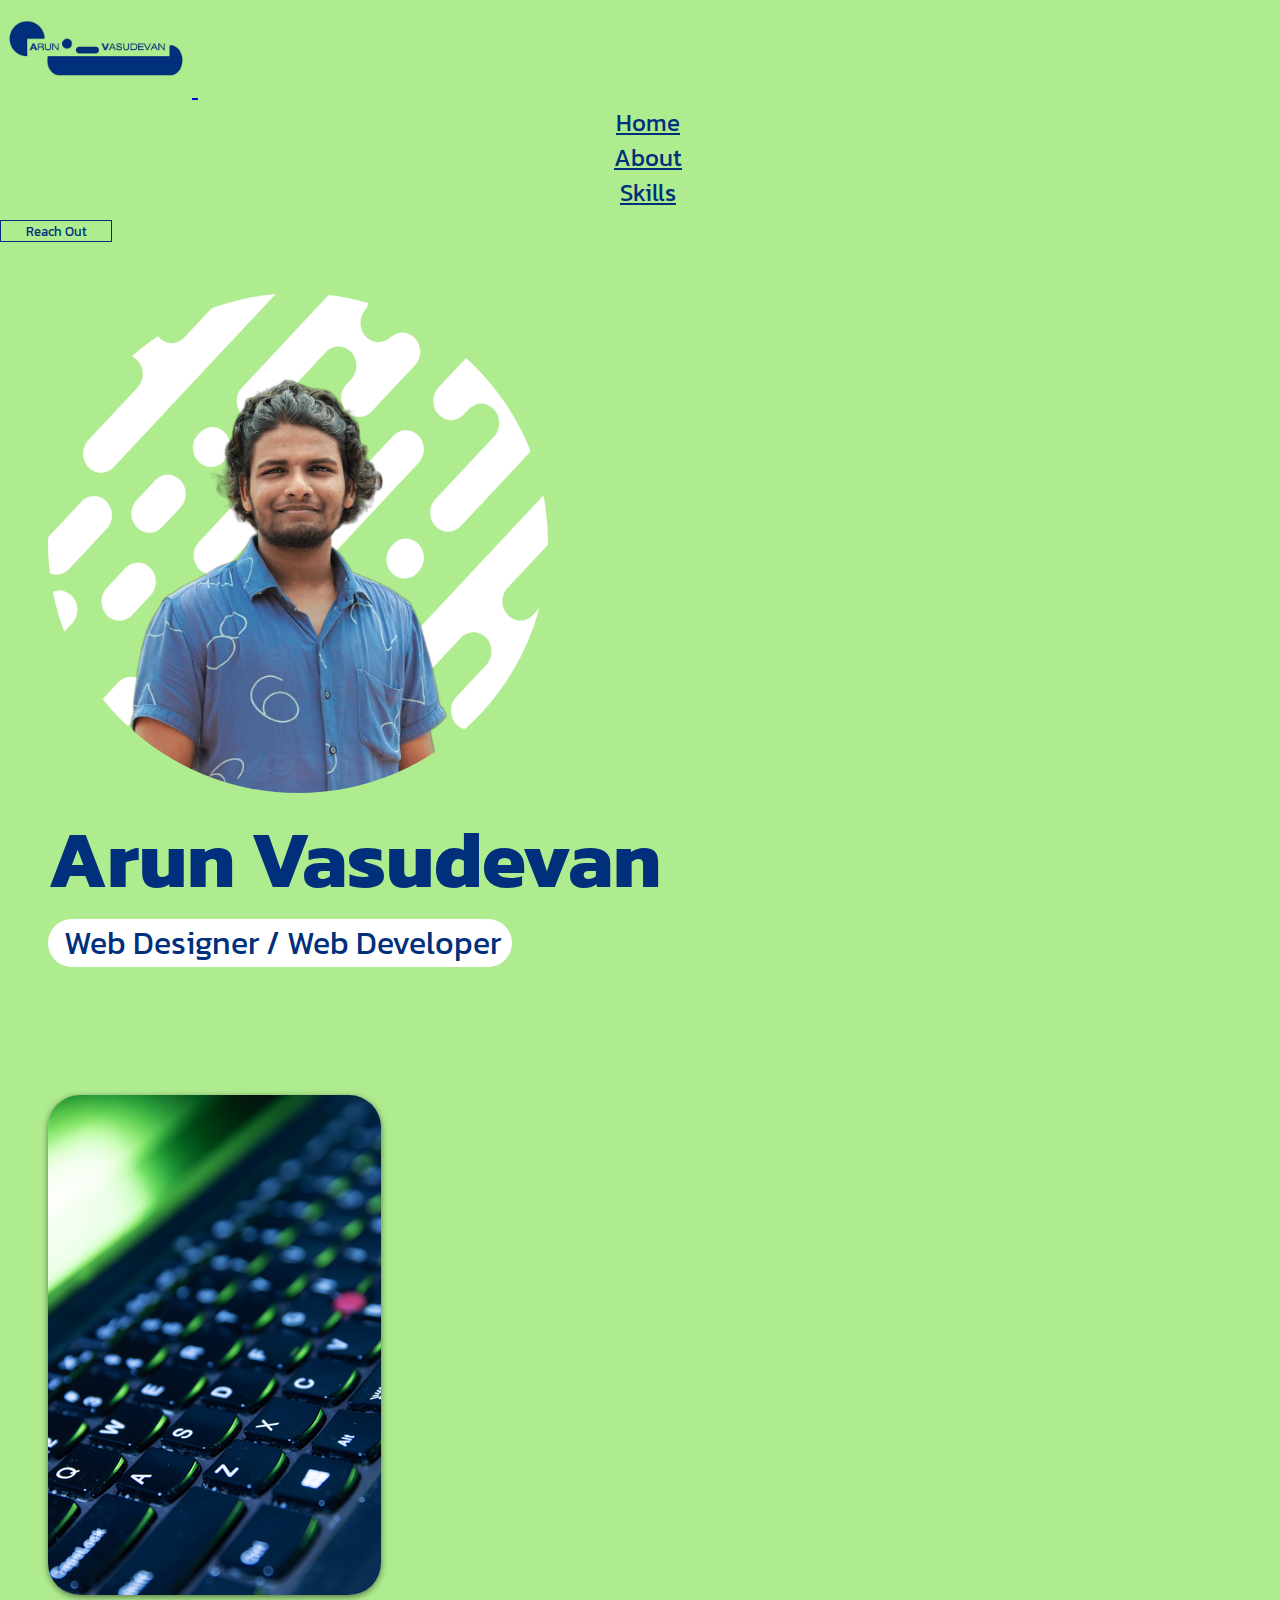
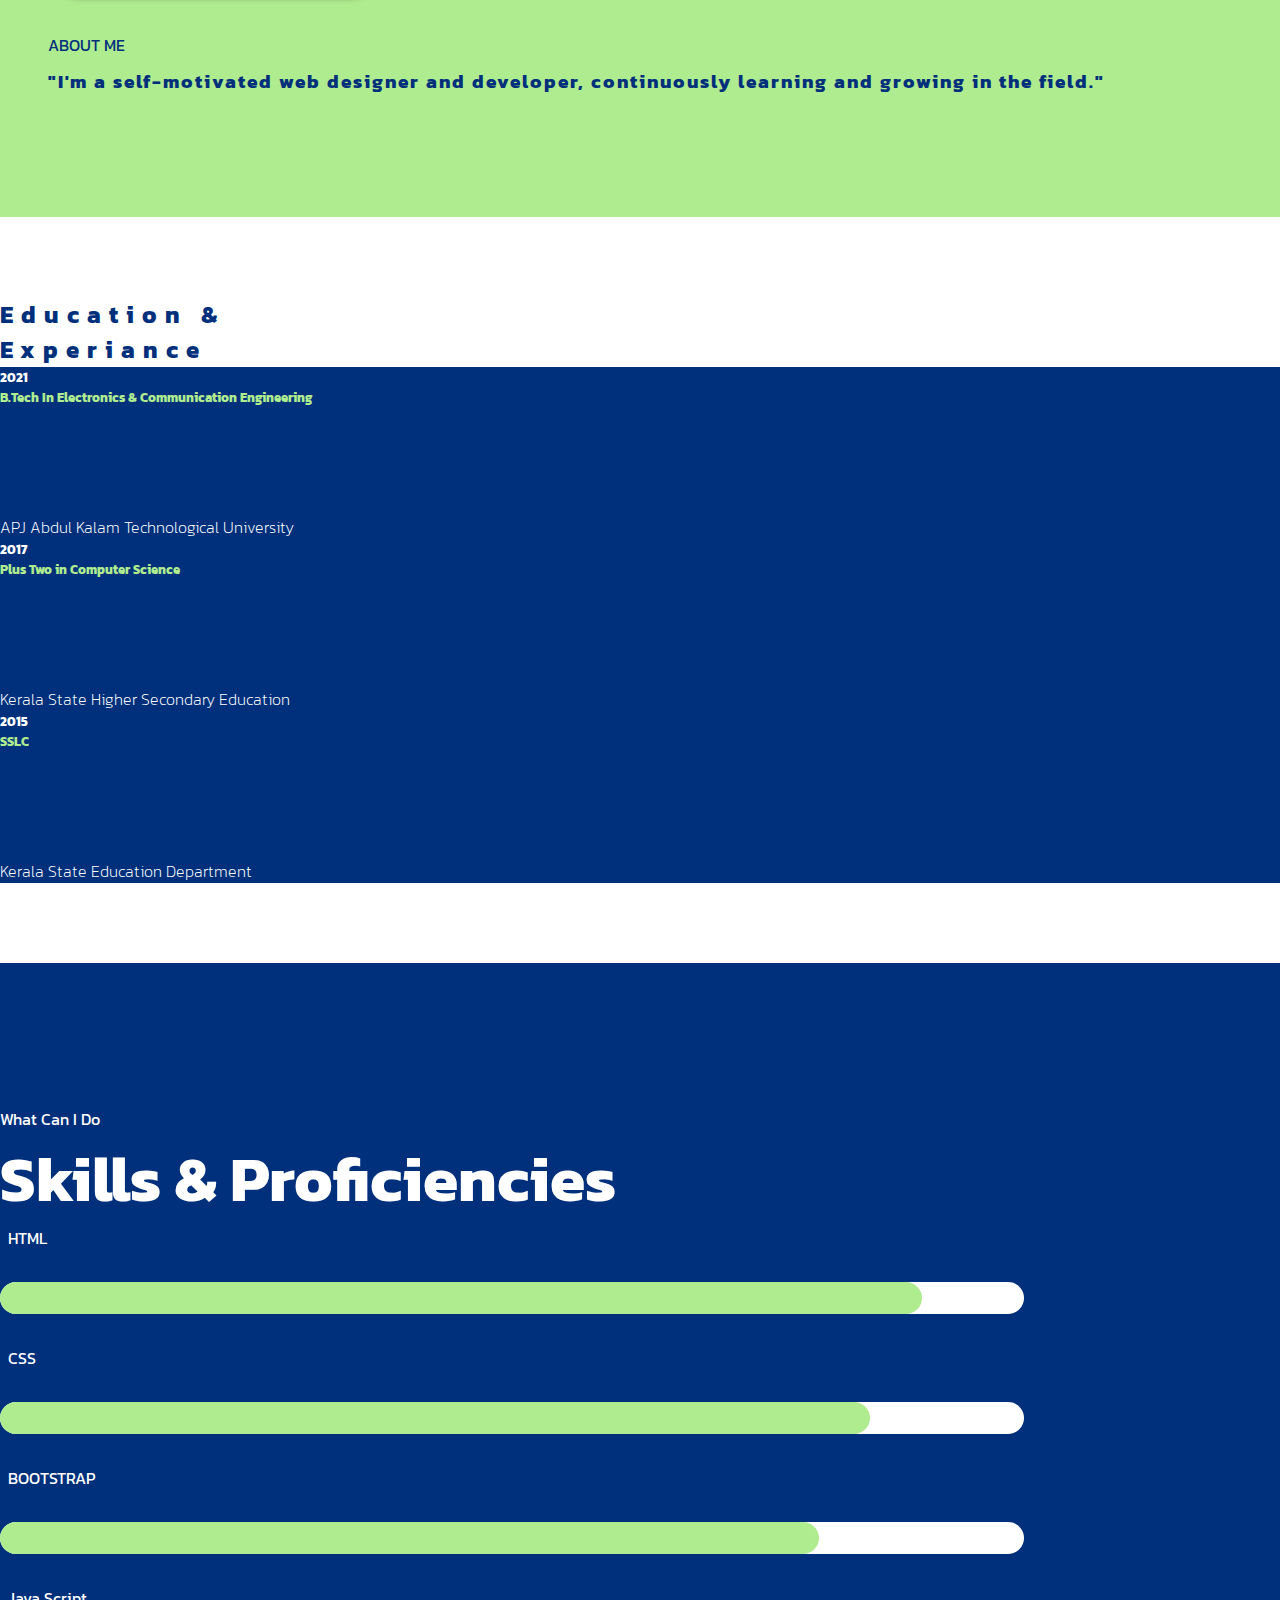
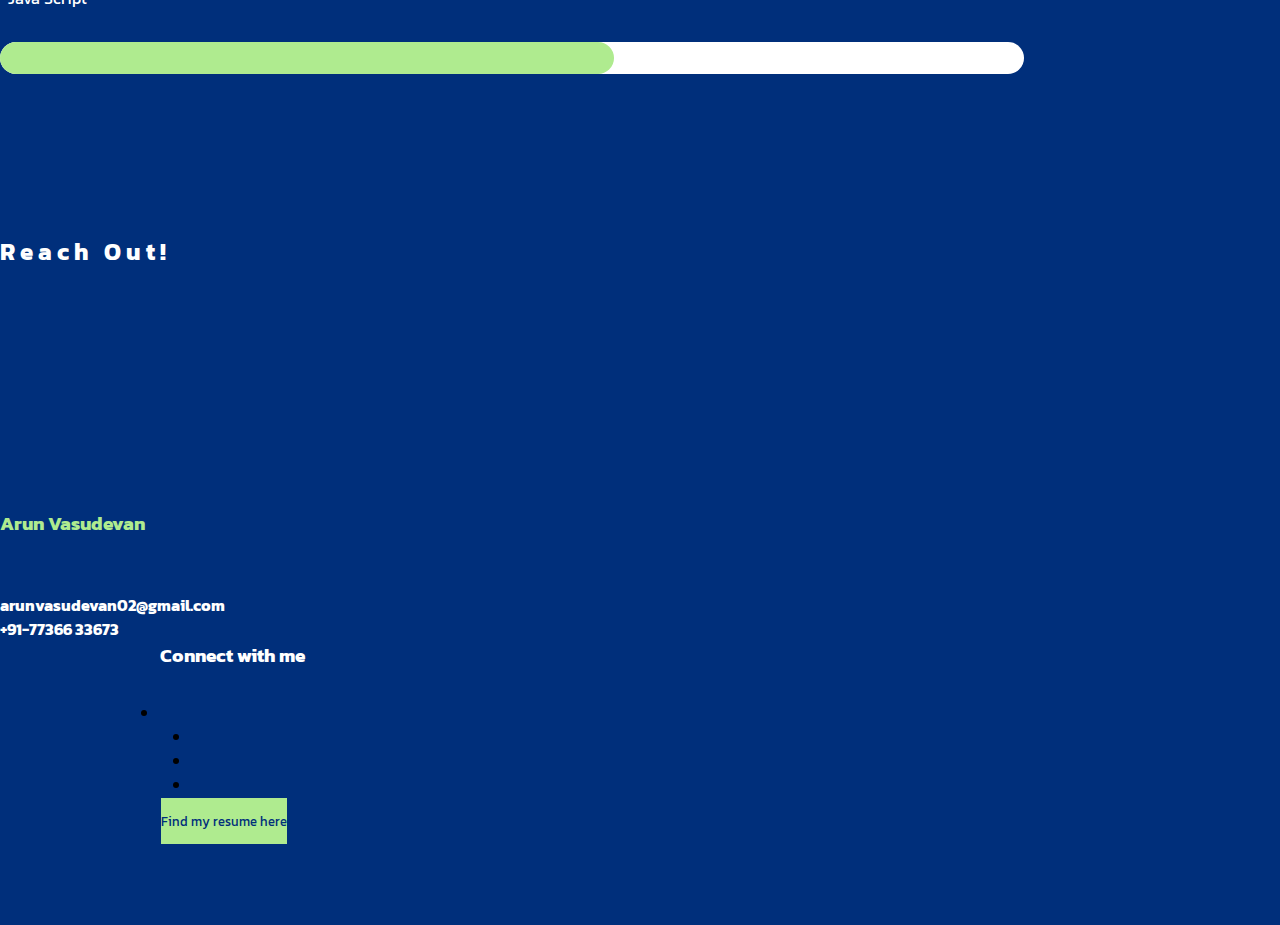
==== index.html @ c38d6522 "First commit" ====
<!DOCTYPE html>
<html lang="en">

<head>
    <meta charset="UTF-8">
    <meta name="viewport" content="width=device-width, initial-scale=1.0">
    <title>Arun Vasudevan</title>
    <!-- favicon  -->
    <link rel="apple-touch-icon" sizes="180x180" href="./assets/images/apple-touch-icon.png">
<link rel="icon" type="image/png" sizes="32x32" href="./assets/images/favicon-32x32.png">
<link rel="icon" type="image/png" sizes="16x16" href="./assets/images/favicon-16x16.png">
<link rel="manifest" href="./assets/images/site.webmanifest">
    <!-- Bootstrap CDN  -->
    <link href="https://cdn.jsdelivr.net/npm/bootstrap@5.3.0/dist/css/bootstrap.min.css" rel="stylesheet"
        integrity="sha384-9ndCyUaIbzAi2FUVXJi0CjmCapSmO7SnpJef0486qhLnuZ2cdeRhO02iuK6FUUVM" crossorigin="anonymous">

    <!-- Font Awesome Cdn  -->
    <link rel="stylesheet" href="https://cdnjs.cloudflare.com/ajax/libs/font-awesome/6.4.0/css/all.min.css"
        integrity="sha512-iecdLmaskl7CVkqkXNQ/ZH/XLlvWZOJyj7Yy7tcenmpD1ypASozpmT/E0iPtmFIB46ZmdtAc9eNBvH0H/ZpiBw=="
        crossorigin="anonymous" referrerpolicy="no-referrer" />
    <!-- CSS -->
    <link rel="stylesheet" href="style.css">
</head>

<body>

    <!-- Navbar Starts here  -->
    <section>
        <nav class="navbar sticky-top navbar-expand-md p-3">
            <div class="container-fluid">
                <a class="navbar-brand" href="./index.html">
                    <img src="./assets/images/logo.png" style="height: 6rem; width: auto;" alt="Logo">
                </a>
                <button class="navbar-toggler justify-content-md-center" type="button" data-bs-toggle="collapse"
                    data-bs-target="#navbarNav" aria-controls="navbarNav" aria-expanded="false"
                    aria-label="Toggle navigation">
                    <span class="navbar-toggler-icon"></span>
                </button>
                <div class="collapse navbar-collapse justify-content-md-center" id="navbarNav">
                    <ul class="navbar-nav">
                        <li class="nav-item">
                            <a class="nav-link" href="#Hero-1">Home</a>
                        </li>
                        <li class="nav-item">
                            <a class="nav-link" href="#Hero-2">About</a>
                        </li>
                        <li class="nav-item">
                            <a class="nav-link" href="#skill">Skills</a>
                        </li>
                    </ul>

                    <div class="d-flex justify-content-md-end">
                        <a href="#reach-out"><button class="nav-btn btn" type="button">Reach Out</button></a>
                    </div>
                </div>

            </div>

        </nav>

    </section>
    <!-- Navbar Ends here  -->


    <!-- Hero Starts here  -->
    <section id="Hero-1" class="hero">
        <!-- hero--->
        <div class="container">
            <div class="row flex-lg-row-reverse align-items-center pt-pb-3">
                <div class="col-12 col-sm-12 col-lg-6 justify-content-md-center mb-mt-3">
                    <img src="./assets/images/hero-img.png"
                        class="hero-img d-block mx-lg-auto justify-content-md-center img-fluid" alt="Arun Vasudevan"
                        loading="lazy">
                </div>
                <div class="col-lg-6 col-md-12">
                    <h1 class="hero-heading">Arun Vasudevan</h1>
                    <p class="lead hero-subheading">Web Designer / Web Developer</p>
                </div>
            </div>
        </div>


    </section>

    <!-- Hero Ends here  -->




    <section id="Hero-2" class="about">
        <!-- about me  -->

        <div class="container">
            <div class="row flex-lg-row align-items-center pt-pb-3">
                <div class="col-lg-6 mb-mt-3">
                    <img src="./assets/images/about-img.jpg"
                        class="about-img d-block mx-lg-auto justify-content-md-center img-fluid" alt="Keyboard"
                        loading="lazy">
                </div>
                <div class="about-text col-lg-6">
                    <p>ABOUT ME</p>
                    <h3>"I'm a self-motivated web designer and developer, continuously learning and growing in the
                        field."</h3>
                </div>
            </div>
        </div>



    </section>


    <section id="Hero-3" class="edu">
        <!-- Edu & Exp  -->
        <div class="container px-4 py-5">
            <h2 class="pb-2 edu-heading">Education & <br>Experiance </h2>

            <div class="row row-cols-1 row-cols-lg-3 align-items-stretch mt-1 g-4 py-5">
                <div class="col ">
                    <div class="card card-cover h-100 overflow-hidden rounded-5 shadow-lg">
                        <div class="d-flex edu-card flex-column h-100 p-4 pb-1">
                            <h5 class="edu-year">2021</h5>
                            <h5 class="edu-course">B.Tech In Electronics & Communication Engineering</h5>
                            <p class="edu-inst justify-content-md-end">APJ Abdul Kalam Technological University</p>
                        </div>
                    </div>
                </div>

                <div class="col ">
                    <div class="card card-cover h-100 overflow-hidden rounded-5 shadow-lg">
                        <div class="d-flex edu-card flex-column h-100 p-4 pb-1">
                            <h5 class="edu-year">2017</h5>
                            <h5 class="edu-course">Plus Two in Computer Science</h5>
                            <p class="edu-inst justify-content-md-end">Kerala State Higher Secondary Education </p>
                        </div>
                    </div>
                </div>

                <div class="col ">
                    <div class="card card-cover h-100 overflow-hidden rounded-5 shadow-lg">
                        <div class="d-flex edu-card flex-column h-100 p-4 pb-1">
                            <h5 class="edu-year">2015</h5>
                            <h5 class="edu-course">SSLC</h5>
                            <p class="edu-inst justify-content-md-end">Kerala State Education Department</p>
                        </div>
                    </div>
                </div>


            </div>
        </div>

    </section>


    <section id="skill">
        <!-- skills  -->
        <div class="container skill-container p-3">

            <div class="container-fluid">
                <div class="row">
                    <!-- Heading and Subheading (Half Screen) -->
                    <div class="col-md-6 skill-heading">
                        <p>What Can I Do</p>
                        <h3>Skills & Proficiencies</h3>
                    </div>
                    <!-- List (Half Screen) -->
                    <div class="col-md-6 justify-content-md-center">
                        <ul class="list-unstyled custom-list">
                            <li>
                                <p class="p-heading">HTML<p>
                                        <div class="p-bg">
                                            <div class="p-bar html-bar">
                                            </div>
                                        </div>
                            </li>
                            <li>
                                <p class="p-heading">CSS<p>
                                        <div class="p-bg">
                                            <div class="p-bar css-bar">
                                            </div>
                                        </div>
                            </li>
                            <li>
                                <p class="p-heading">BOOTSTRAP<p>
                                        <div class="p-bg">
                                            <div class="p-bar bs-bar">
                                            </div>
                                        </div>
                            </li>
                            <li>
                                <p class="p-heading">Java Script<p>
                                        <div class="p-bg">
                                            <div class="p-bar js-bar">
                                            </div>
                                        </div>
                            </li>
                        </ul>
                    </div>
                </div>
            </div>
        </div>
    </section>


    <section id="reach-out">
        <!-- reach out  -->
        <div class="container">
            <div class="container-fluid">
                <div class="row">
                    <div class="col-md-6 reach-heading">
                        <h2>Reach Out!</h2>
                    </div>
                </div>
                <div class="row reach-row-2">
                    <div class="col-md-6">
                        <div class="connect-conatiner">
                            <h3 class="reach-name">Arun Vasudevan</h3>
                            <h4 class="reach-ids">arunvasudevan02@gmail.com</h4>
                            <h4 class="reach-ids">+91-77366 33673</h4>
                        </div>
                    </div>
                    <div class="col-md-6">
                        <div class="connect-container">
                            <h3 class="connect-heading">Connect with me</h3>
                            <ul class="list-unstyled list-inline">
                                <li class="list-inline-item"><a href="https://www.facebook.com/arun.vasudev.98/"
                                        target="_blank"><i class="fa-brands fa-facebook-f fa-2xl"
                                            style="color: #fff;"></i></a></li>
                                <li class="list-inline-item connect-icons"><a
                                        href="https://www.instagram.com/vasudev_arun/" target="_blank"><i
                                            class="fa-brands fa-instagram fa-2xl" style="color: #fffF;"></i></a></li>
                                <li class="list-inline-item connect-icons"><a
                                        href="https://www.linkedin.com/in/arun-vasudevan/" target="_blank"><i
                                            class="fa-brands fa-linkedin-in fa-2xl" style="color: #fff;"></i></a></li>
                                <li class="list-inline-item connect-icons"><a
                                        href="href="href="https://wa.me/917736633673?text=Hello%20there!" target="_blank"><i
                                            class="fa-brands fa-whatsapp fa-2xl" style="color: #fff;"></i></a></li>
                            </ul>
                            <a href="./assets/documents/Arun Vasudevan Resume.pdf" target="_blank"><button type="button"
                                    class="resume-btn btn">Find my resume
                                    here</button></a>
                        </div>
                    </div>
                </div>

            </div>

        </div>

    </section>
    <!-- Bootstrap Js  -->
    <script src="https://cdn.jsdelivr.net/npm/bootstrap@5.3.0/dist/js/bootstrap.bundle.min.js"
        integrity="sha384-geWF76RCwLtnZ8qwWowPQNguL3RmwHVBC9FhGdlKrxdiJJigb/j/68SIy3Te4Bkz" crossorigin="anonymous">
    </script>
</body>

</html>
---- style.css ----
/* Google Fonts  */
@import url('https://fonts.googleapis.com/css2?family=Kanit:wght@400;500;600;700&display=swap');


:root {
    --primary-color: #002F7B;
    /* Blue */
    --secondary-color: #AFEB8F;
    /* Green */
}

* {
    margin: 0;
    padding: 0;
    border: 0;
    box-sizing: border-box;
    font-family: 'Kanit', sans-serif;
}

body {
    background-color: var(--secondary-color);
}


.btn {
    background-color: #AFEB8F;
    color: var(--primary-color);
    border: 1px var(--primary-color) solid;
}

.btn:hover {
    background-color: var(--primary-color);
    color: var(--secondary-color);
    border: 1px var(--secondary-color) solid;

}




/* navbar starts here  */

.navbar {
    color: var(--primary-color);
    /* background-color: var(--secondary-color); */
    background-color: var(--secondary-color);
    color: var(--primary-color);
    font-size: 1.5rem;
}

.nav-link {
    color: var(--primary-color);
    margin-left: 1rem;
    border-radius: 1rem;
}

.nav-link:hover {
    border: 2px var(--primary-color) solid;
    border-radius: 1rem;
    background-color: var(--primary-color);
    color: var(--secondary-color);
}

.navbar-nav {
    width: 100%;
    justify-content: center;
}

.nav-item {
    text-align: center;
}

.nav-btn {
    width: 7rem;
}

/* navbar ends here  */




/* hero starts here  */
.hero {
    background-color: var(--secondary-color);
    padding: 3rem;
    width: 100%;

}

.hero-img {
    border-radius: 100%;
    width: 31.25rem;
}

.hero-heading {
    font-size: 500%;
    display: flex;
    color: var(--primary-color);
}

.hero-subheading {
    width: 29rem;
    padding: 0 0 0 1rem;
    display: flex;
    font-size: 2rem;
    background-color: white;
    border-radius: 2rem;
    color: var(--primary-color);
}

/* hero ends here  */

/* about starts here  */
.about {
    background-color: var(--secondary-color);
    padding: 3rem 3rem 7rem 3rem;
    margin-top: 2rem;
}

.about-img {
    border-radius: 2rem;
    box-shadow: 0 2px 6px rgba(0, 0, 0, 0.5);

}

.about-text>h3 {
    letter-spacing: 2px;
    line-height: 3rem;
    font-weight: bold;
    color: var(--primary-color);
}

.about-text>p {
    margin-top: 2rem;
    color: var(--primary-color);
}

/* about ends here  */

/* Edu starts here  */
.edu {
    padding:5rem 0;
    background-color: white;

}
.edu-heading{
    letter-spacing: .5rem;
    color: var(--primary-color);
}

.edu-card{
    background-color: var(--primary-color);
}
.edu-year{
    color: white;
    font-weight: bold;
}
.edu-course{
    color: var(--secondary-color);
    width: 65%;
    height: 5rem;
    
    font-weight: bold;
}
.edu-inst{
    width: 70%;
    margin-top: 3rem;
    color: white;
    font-weight: 200;
}

/* Edu Ends here  */


/* Skills starts here  */
#skill {
    background-color: var(--primary-color);
    color: white;
    padding: 6rem 0;
    width: 100%;


}
.skill-heading>p{
    margin-top: 3rem;
}
.skill-heading>h3{
    font-size: 4rem;
}

.p-heading{
    margin-left:.5rem;
  }

.p-bg{
    width:80%;
    border-radius:20px;
    background-color: white;
    
    
  }
  .p-bar{
    background-color:var(--secondary-color);
    height:2rem;
    border-radius:20px;
    margin:2rem 0;
  }
  .p-bar.html-bar{
    width: 90%;
  }

  .p-bar.css-bar{
    width: 85%;
  }

  .p-bar.bs-bar{
    width: 80%;
  }

  .p-bar.js-bar{
    width: 60%;
  }
  
 


/* Skills Ends here  */

/* reach out Starts here  */
#reach-out{
    background-color: var(--primary-color);
    padding: 2rem 0 5rem 0;

}
.reach-heading>h2{
    color: white;
    letter-spacing: 5px;
}

.reach-name{
    margin-bottom: 3.5rem;
    color: var(--secondary-color);
}
.reach-ids{
    color: white;
}

.reach-row-2{
    margin-top: 15rem;
}

.connect-heading{
    color: white;
    margin-bottom: 2rem;
}

.connect-icons{
    margin-left: 2rem;
}

.resume-btn{
    height: 3rem;
}

.connect-container{
    width: 20rem;
    position: relative;
    left: 10rem;
}
.connect-heading>*{
    font-size: 10px;
}



/* reach out Ends here  */



/* Media query for smaller screens Starts here */
@media (max-width: 576px) {

    .hero-heading {
        font-size: 300%;
        display: flex;
    }

    .hero-subheading {
        display: flex;
        font-size: 100%;
        width: 15.3rem;
    }

    .skill-heading>h3{
        font-size: 2rem;
        width: 60%;
        margin-bottom: 2rem;
    }

    .p-bg{
        width:80%;
        border-radius:10px;
        background-color: white;
        
        
      }
      .p-bar{
        background-color:var(--secondary-color);
        height:1rem;
        width:50%;
        border-radius:10px;
        margin:1rem 0;
      }

      .reach-heading>h2{
        font-size: 2rem;
    }

    .reach-row-2{
        margin-top: 5rem;
    }

    .connect-container{
        width: 20rem;
        position: relative;
        left: 0;
        margin-top: 3rem;
    }

    .reach-row-2{
        margin-top: 5rem;
    }



}

/* Media query for smaller screens Ends here */
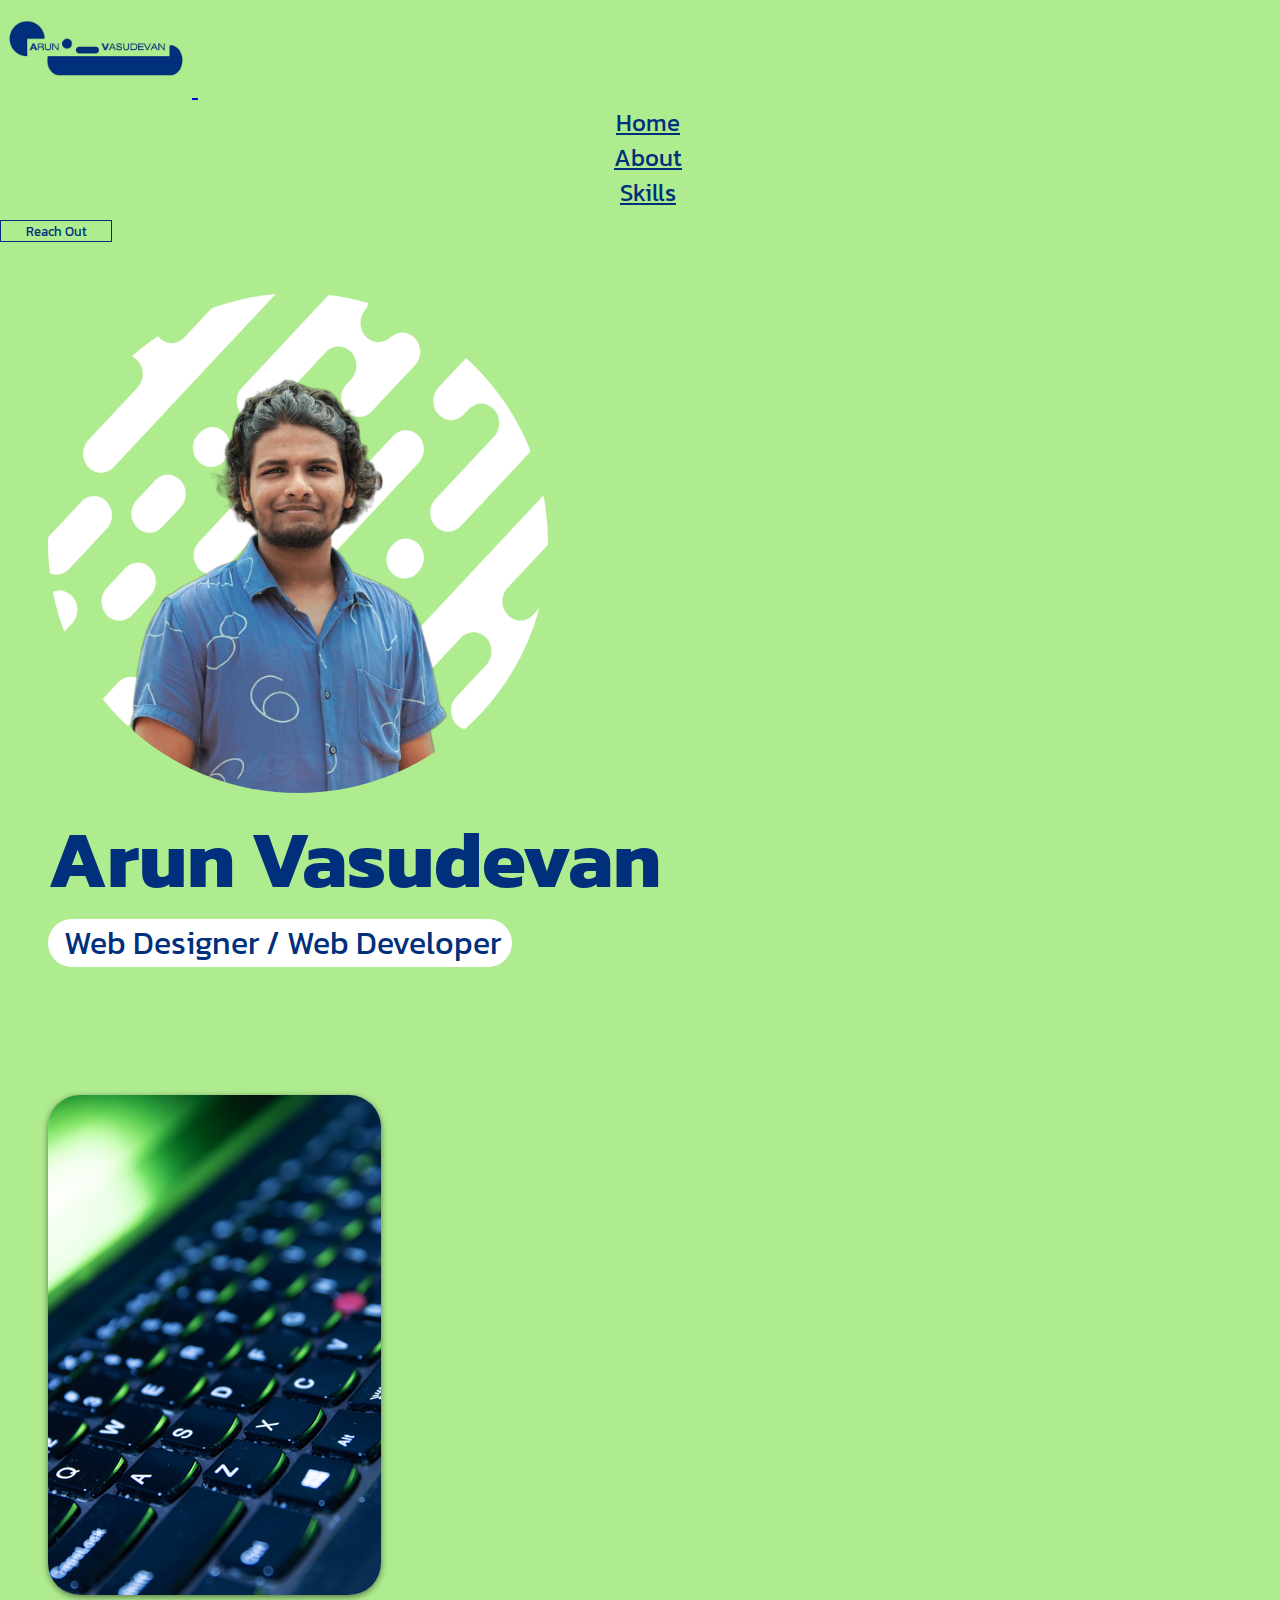
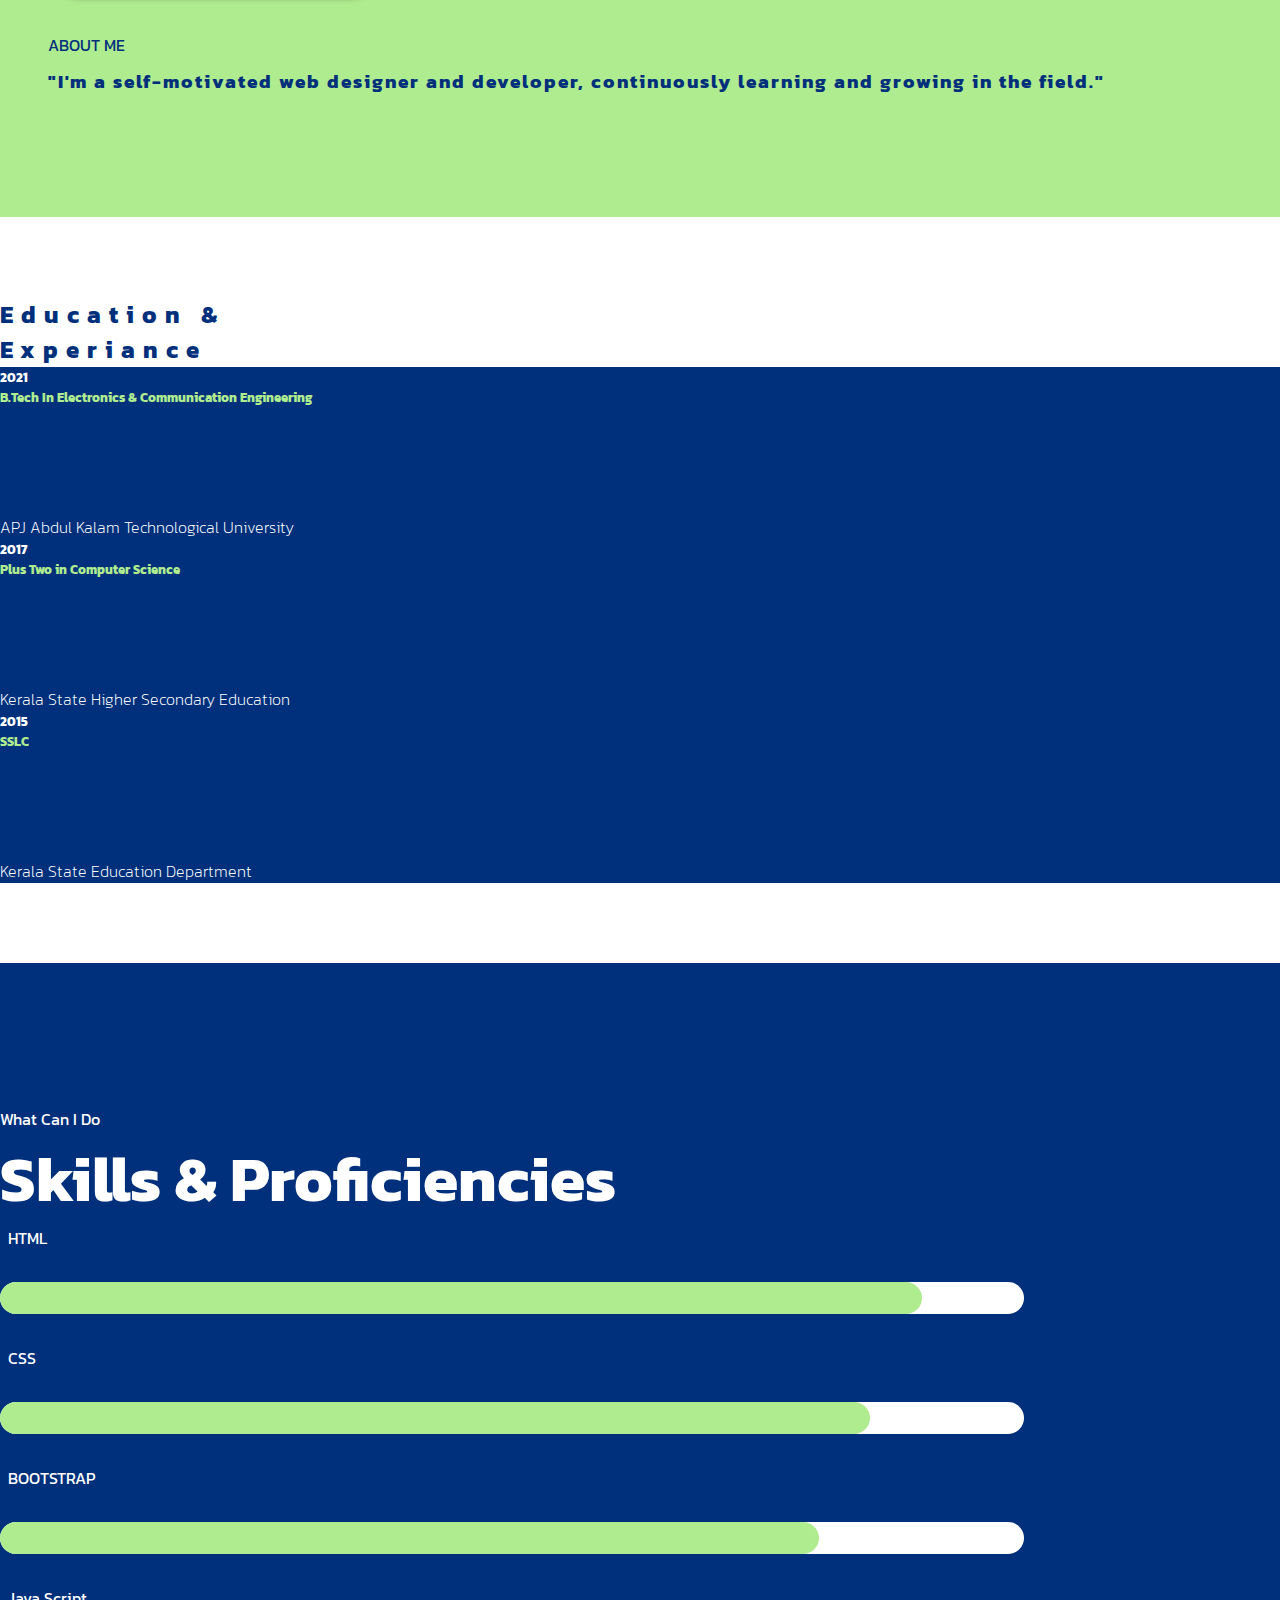
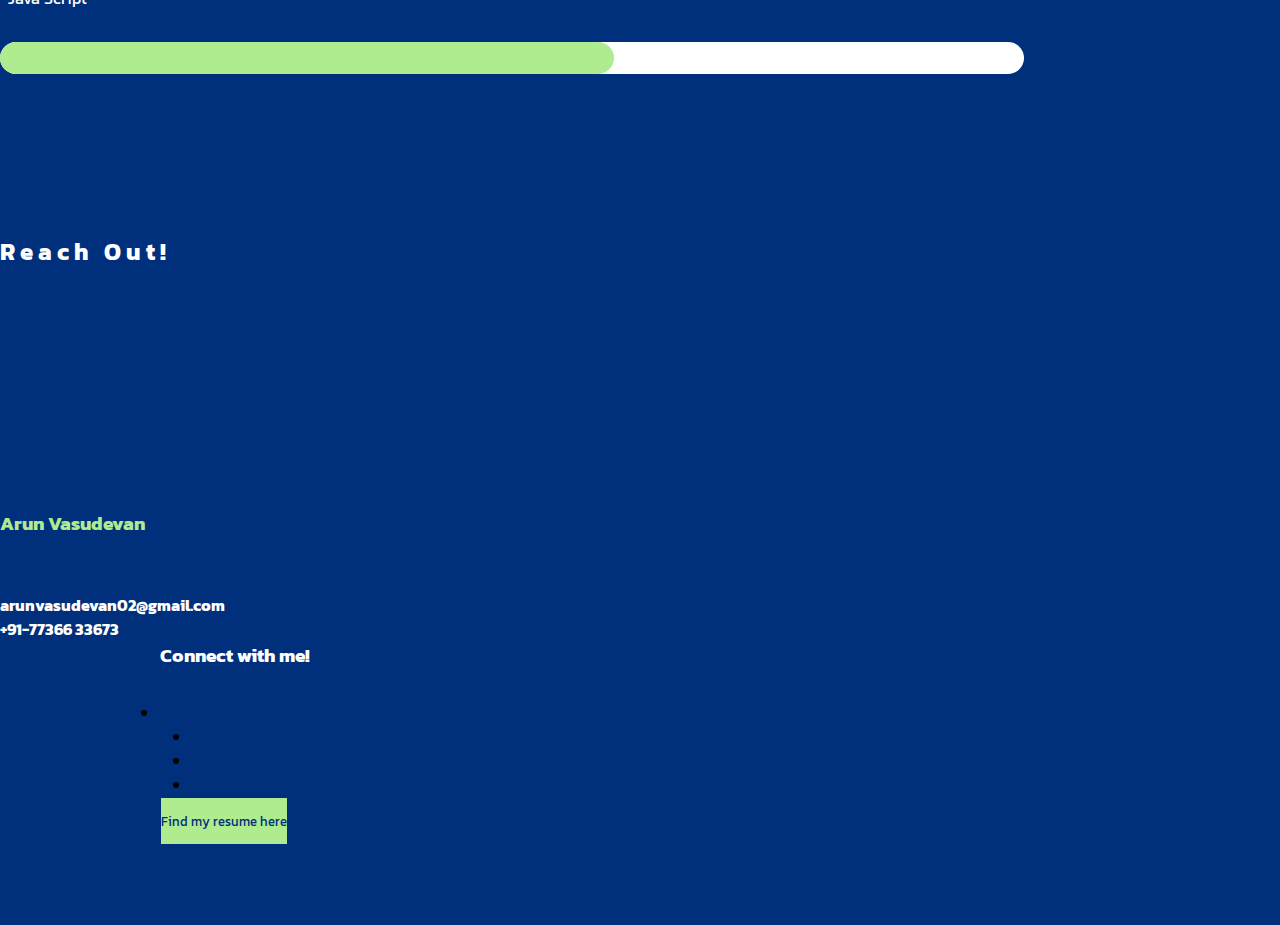
==== commit 38fdd445: "Update index.html" ====
--- a/index.html
+++ b/index.html
@@ -2,6 +2,7 @@
 <html lang="en">
 
 <head>
+    <meta name="google-site-verification" content="2-ktNv1VZTTCCsj2Bq58CFeLLznMDUiZIfbb1EBHwOc" />
     <meta charset="UTF-8">
     <meta name="viewport" content="width=device-width, initial-scale=1.0">
     <title>Arun Vasudevan</title>
@@ -222,7 +223,7 @@
                     </div>
                     <div class="col-md-6">
                         <div class="connect-container">
-                            <h3 class="connect-heading">Connect with me</h3>
+                            <h3 class="connect-heading">Connect with me!</h3>
                             <ul class="list-unstyled list-inline">
                                 <li class="list-inline-item"><a href="https://www.facebook.com/arun.vasudev.98/"
                                         target="_blank"><i class="fa-brands fa-facebook-f fa-2xl"
@@ -234,7 +235,7 @@
                                         href="https://www.linkedin.com/in/arun-vasudevan/" target="_blank"><i
                                             class="fa-brands fa-linkedin-in fa-2xl" style="color: #fff;"></i></a></li>
                                 <li class="list-inline-item connect-icons"><a
-                                        href="href="href="https://wa.me/917736633673?text=Hello%20there!" target="_blank"><i
+                                        href="https://wa.me/917736633673?text=Hello%20there!" target="_blank"><i
                                             class="fa-brands fa-whatsapp fa-2xl" style="color: #fff;"></i></a></li>
                             </ul>
                             <a href="./assets/documents/Arun Vasudevan Resume.pdf" target="_blank"><button type="button"
@@ -255,4 +256,4 @@
     </script>
 </body>
 
-</html>+</html>
